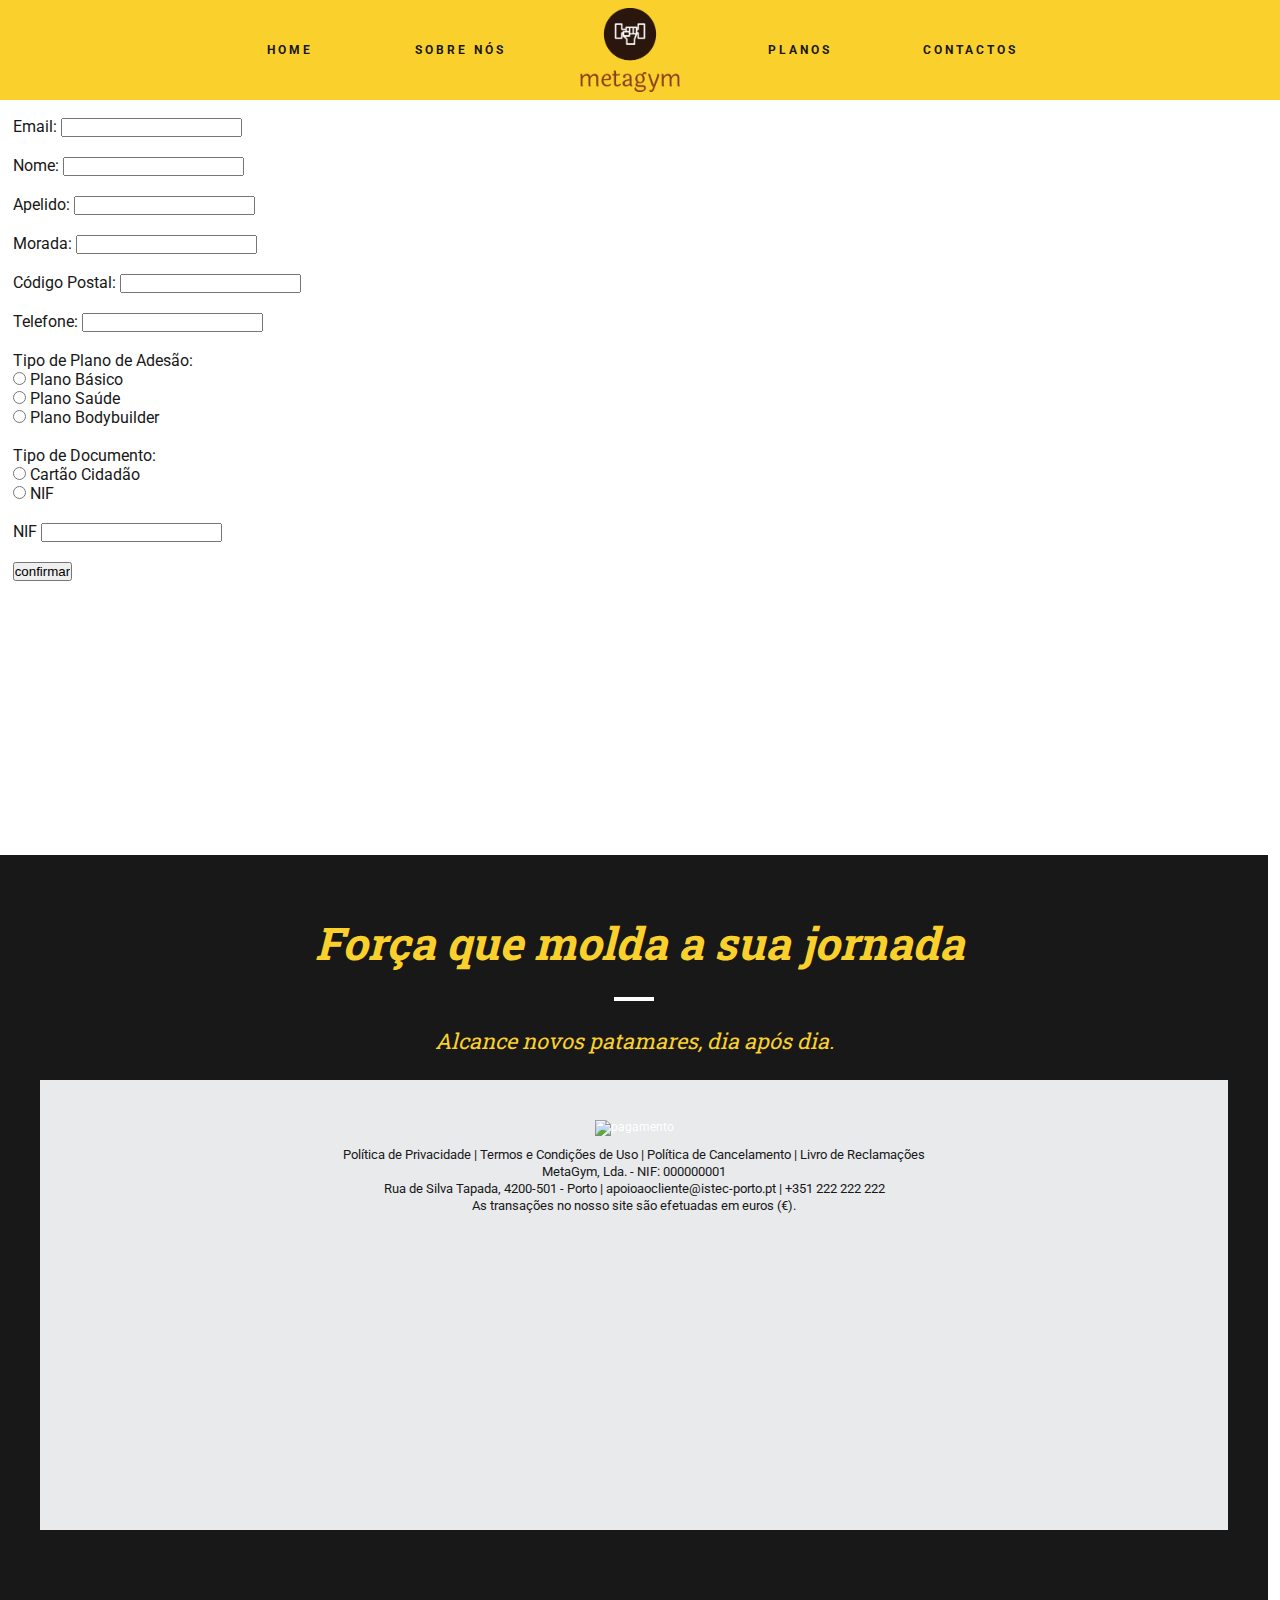
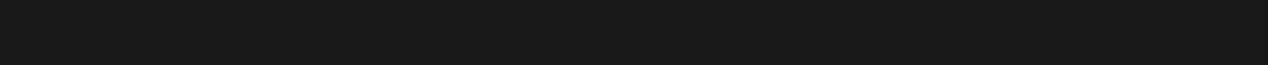
==== form.html @ 30f6b93d "form" ====
<!DOCTYPE html>
<html lang="pt">
<head>
    <meta charset="UTF-8">
    <meta name="viewport" content="width=device-width, initial-scale=1.0">
    <title>MetaGym</title>
    
    <link rel="preconnect" href="https://fonts.googleapis.com">
    <link rel="preconnect" href="https://fonts.gstatic.com" crossorigin>
    <link href="https://fonts.googleapis.com/css2?family=Archivo+Black&family=Roboto:wght@300;500;700&display=swap" rel="stylesheet">
    <link rel="preconnect" href="https://fonts.googleapis.com">
    <link rel="preconnect" href="https://fonts.gstatic.com" crossorigin>
    <link href="https://fonts.googleapis.com/css2?family=Roboto+Slab:wght@900&display=swap" rel="stylesheet">
    
    <link rel="stylesheet" type="text/css" href="css/style.css">
    <link rel="stylesheet" type="text/css" href="css/form.css">
    <link rel="stylesheet" type="text/css" href="css/info.css">
    
</head>
<body>  
    <section id="navBar">
        <header class="nav">
            <nav class="menu">
                <ul>
                    <li>
                        <a href="#slider">
                            Home
                        </a>
                    </li>
                    <li>
                        <a href="#about">
                            Sobre nós
                        </a>
                    </li>
                    <li>
                        <a href="#home">
                            <img src="images/Logo.png" alt="MetaGym">
                        </a>
                    </li>
                    <li >
                        <a href="#plans">
                            Planos
                        </a>
                    </li>
                    <li>
                        <a href="#info">
                            Contactos
                        </a>
                    </li>
                </ul>
                 
            </nav>
        </header>
    </section>
    <section class="form" id="form">
        <h2>Formulário de Adesão</h2>
        <form action="/submit_form" method="post">

            <label for="email">Email:</label>
            <input type="email" id="email" name="email" required><br><br>

            <label for="nome">Nome:</label>
            <input type="text" id="nome" name="nome" required><br><br>

            <label for="apelido">Apelido:</label>
            <input type="text" id="apelido" name="apelido" required><br><br>

            <label for="morada">Morada:</label>
            <input type="text" id="morada" name="morada" required><br><br>

            <label for="codigo_postal">Código Postal:</label>
            <input type="text" id="codigo_postal" name="codigo_postal" required><br><br>

            <label for="telefone">Telefone:</label>
            <input type="tel" id="telefone" name="telefone" required><br><br>

            <label for="tipo_plano">Tipo de Plano de Adesão:</label><br>
            <input type="radio" id="plano_basico" name="tipo_plano" value="plano_basico">
            <label for="plano_basico">Plano Básico</label><br>
            <input type="radio" id="plano_saude" name="tipo_plano" value="plano_saude">
            <label for="plano_saude">Plano Saúde</label><br>
            <input type="radio" id="plano_bodybuilder" name="tipo_plano" value="plano_bodybuilder">
            <label for="plano_bodybuilder">Plano Bodybuilder</label><br><br>

            <label for="tipo_documento">Tipo de Documento:</label><br>
            <input type="radio" id="cartao_cidadao" name="tipo_documento" value="cartao_cidadao">
            <label for="cartao_cidadao">Cartão Cidadão</label><br>
            <input type="radio" id="nif" name="tipo_documento" value="nif">
            <label for="nif">NIF</label><br><br>

            <label for="numero_contribuinte">NIF</label>
            <input type="text" id="numero_contribuinte" name="numero_contribuinte" required><br><br>

            <input type="submit" value="confirmar">
        </form>
    </section>
    <section id="info">
        <h3> Força que molda a sua jornada </h3>

        <div class="underLine"></div>

        <span>Alcance novos patamares, dia após dia.</span>
        
        <footer class="footer">
            <img src="https://cdn.fitnessup.pt/themes/fitnessup/images/logos-easypay.png" alt="pagamento">

            <p>
                <a target="_blank" href="">Política de Privacidade </a>
                    | 
                <a target="_blank" href="">Termos e Condições de Uso</a>
                    | 
                <a target="_blank" href="">Política de Cancelamento</a>
                    |
                <a target="_blank" href="https://www.livroreclamacoes.pt/Inicio/">Livro de Reclamações</a>
            </p>

            <p>
                MetaGym, Lda. - NIF: 000000001
            </p>

            <p>
                Rua de Silva Tapada, 4200-501 - Porto | apoioaocliente@istec-porto.pt | +351 222 222 222
            </p>

            <p>
                As transações no nosso site são efetuadas em euros (€).
            </p>

            <div class="footerInfos">        
                <div class="logo">    
                    <ul class="mediaLogos">
                        <li>
                            <a target="_blank" href="http://www.instagram.com/">
                                <i class="fa-brands fa-instagram fa-xl" style="color: #181818;"></i>
                            </a>
                            <a target="_blank" href="http://www.facebook.com">
                                <i class="fa-brands fa-square-facebook fa-xl" style="color: #181818;"></i>
                            </a>
                            <a target="_blank" href="https://wa.me/+351937721482">
                                <i class="fa-brands fa-whatsapp fa-xl" style="color: #181818;"></i>
                            </a>
                        </li>
                    </ul>
                </div>
            </div>
            
        </footer>
    </section>


    <script src="script.js"></script>
</body>
</html>
---- css/style.css ----
:root{
    --color-primary:  #181818;
    --color-secundary: #FAD02C;
    --color-terciary: #E9EAEC;

}

* {
    margin: 0;
    padding: 0;
    box-sizing: border-box;
}

body {
    font-family: 'Roboto', sans-serif;
    width: 99.1vw;
    height: 100vh;
    margin: 0;
    padding: 0;
    overflow-x: hidden;
    box-sizing: border-box;
}

/* HEADER Styles */

#navBar {
    background-color: var(--color-primary);
    line-height: 0;
}

#navBar header {
    color:var(--color-primary);
    position: fixed;
    width: 100vw;
    top: 0;
    z-index: 1;
}

#navBar header nav {
    background-color: var(--color-secundary);
    display: flex;
    justify-content: center;

}

#navBar header nav ul {
    list-style: none;
    margin: 0;
    padding: 0;
    display: flex;
}

#navBar header nav li {
    display: flex;
    align-items: center;
    justify-content: center;
    width: 150px;
    margin-right: 20px;
    transition: transform 0.2s;
}

#navBar header nav li:hover {
    color: var(--color-secondary);
    transform: translateY(-3px);
}

#navBar header nav li .adesao {
    border: #FAD02C solid 1px;
}



#navBar header nav li a {
    text-transform: uppercase;
    text-decoration: none;
    font-weight: bold;
    font-size: 12px;
    letter-spacing: 3px;
    padding: 8px;
    color: inherit;
    text-decoration: none;
}

#navBar header nav li a img {
    width: 100px;
    overflow: clip;
    overflow-clip-margin: content-box;
}

.menu-toggle {
    display: none;
    font-size: 20px;
    cursor: pointer;
}



/*INFO/CONTACTS STYLES*/
---- css/form.css ----
.form {
    color: var(--color-primary);
    width: 100%;
    height: 95vh;
}

form {
    margin-top: 7%;
    margin-left: 1%;
}

input {
    border-radius: 2px black solid;
}
---- css/info.css ----
section#info {
    width: 99.1vw;
    height: 90vh;
    background-color: var(--color-primary);
    color: white;
    padding: 40px;
    text-align: center;
    font-size: 12px;
}

h3 {
    margin-top: 2vh;
    margin-left: -35px; /*alinhamento com o meio da pag e com a logo do header (não ideal)*/
    height: 6.5vh;
    width: 99.1vw;
    color: var(--color-secundary);
    font-size: 5vh;
    font-style: italic;
    font-family: 'Roboto Slab', serif;
}

div.underLine {
    width: 40px;
    height: 4px;
    margin: 25px auto;
    background-color: white;
    z-index: 3;
}

span {
    margin-top: 2vh;
    height: 6.5vh;
    width: 99.1vw;
    color: var(--color-secundary);
    font-size: 2.4vh;
    font-style: italic;
    font-family: 'Roboto Slab', serif;
}

.footer {
    height: 50vh;
    margin-top: 2vw;
    background-color: var(--color-terciary);
    padding: 40px;
}

.footer img {
    width: 30vw;
    margin-bottom: 10px;
}

.footer p {
    font-size: small;
    padding: 1px;
    color: var(--color-primary);
}

.footer p a {
    text-decoration: none;
    color: var(--color-primary);

}

.footer p a:hover {
    color: var(--color-secundary);
}


.footerInfos {
    display: flex;
    justify-content: center;
    align-items: center;
    color: var(--color-primary);
    padding: 40px;
    text-align: center;
    font-size: 12px;
}

.footerImg {
    float: left;
}

.footerImg img {
    width: 70px;
    height: 20%;
}

.sectionList {
    float: left;
}

.sectionList li {
    list-style: none;
}

.sectionList a {
    color: currentColor;
    text-decoration: none;
}

.sectionList a:hover {
    color: var(--color-secundary);
}

.logo {
    display: flex;
}


.mediaLogos li {
    list-style: none;
}

.mediaLogos a {
    color: currentColor;
    text-decoration: none;
}

.mediaLogos .fa-brands {
    font-size: 30px;
    margin-right: 10px;
    width: 20px;
    height: 20px;
}

.mediaLogos .fa-brands:hover {
    color: var(--color-secundary)!important;
}
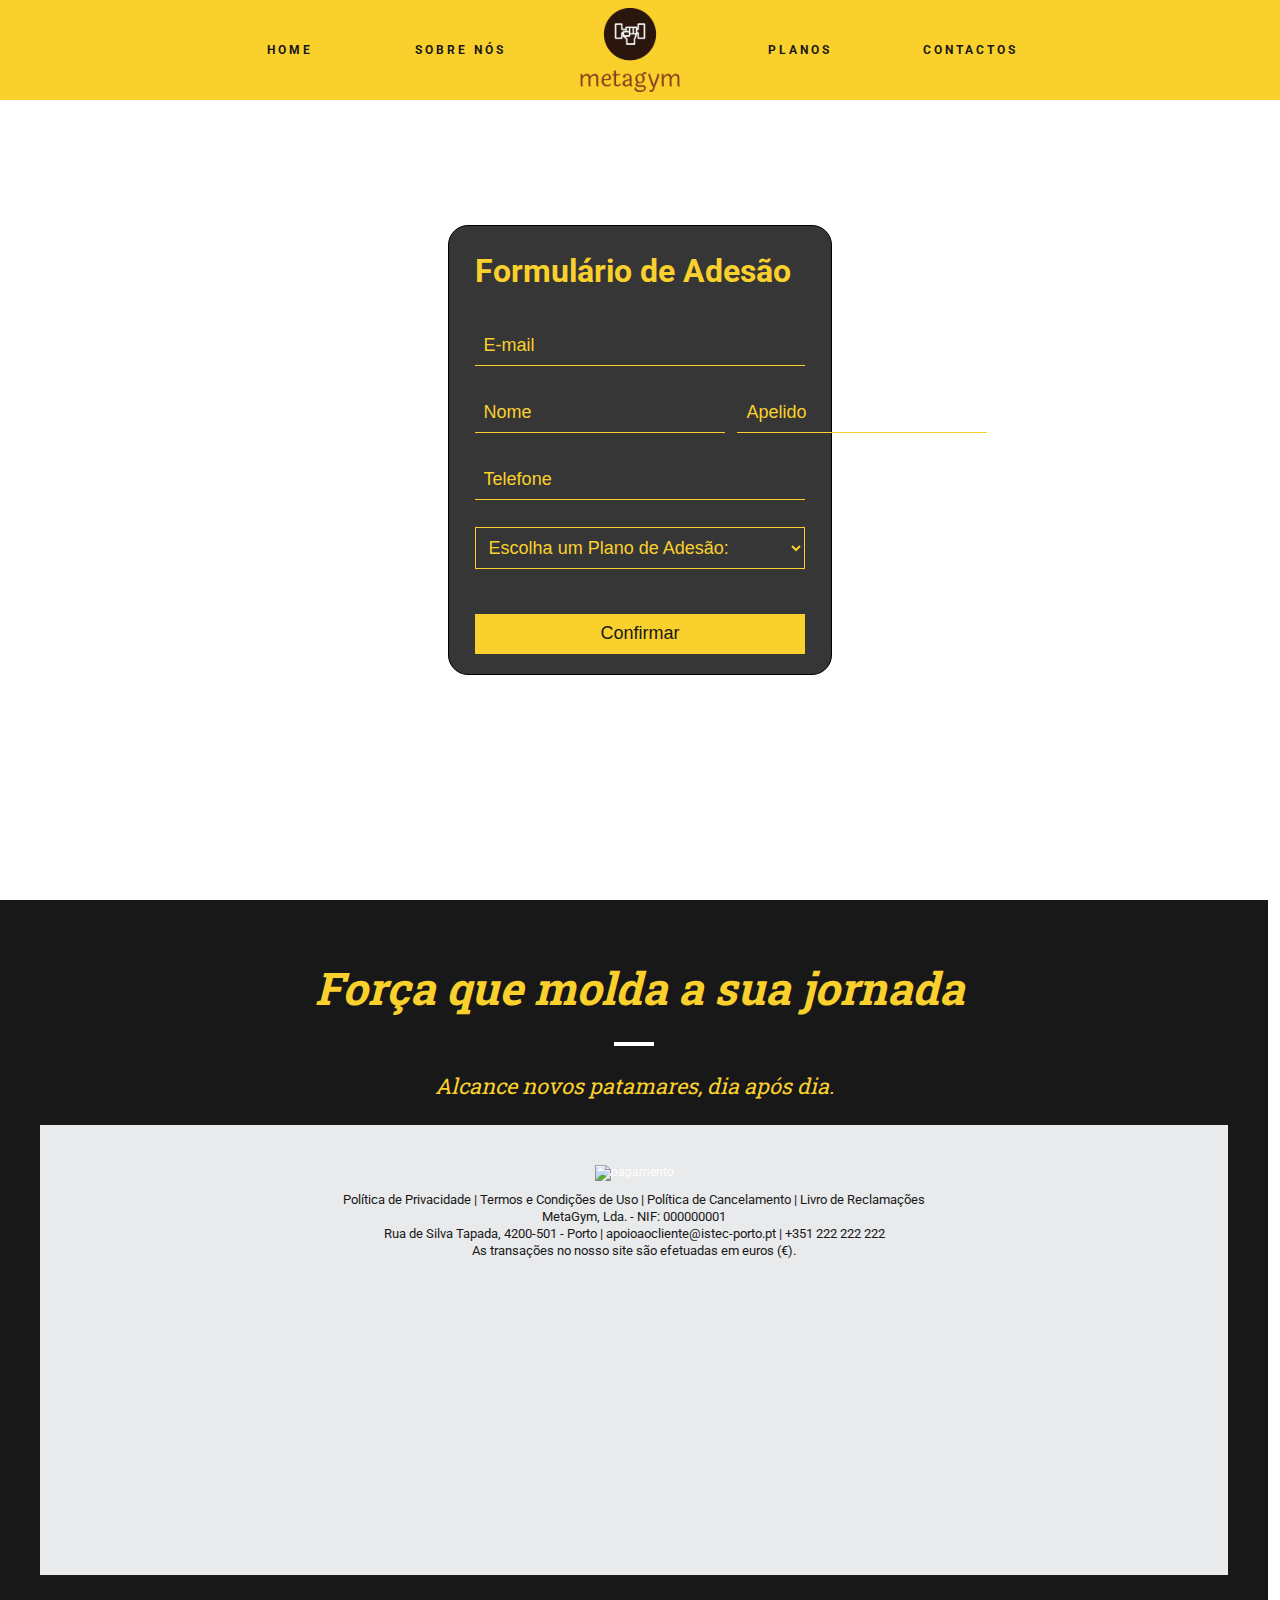
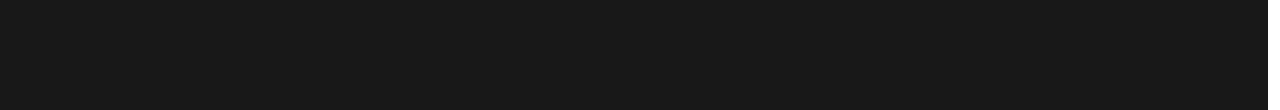
==== commit ad4759ec: "adiçao direcionamento Login" ====
--- a/form.html
+++ b/form.html
@@ -52,46 +52,29 @@
             </nav>
         </header>
     </section>
-    <section class="form" id="form">
-        <h2>Formulário de Adesão</h2>
-        <form action="/submit_form" method="post">
+    <section class="formSec" id="form">
+        <form action="/submit_form" method="post" class="form">
 
-            <label for="email">Email:</label>
-            <input type="email" id="email" name="email" required><br><br>
+            <h1>Formulário de Adesão</h1>
+            <div style="display: flex; justify-content: center; flex-direction: column;">
+                <input type="email" id="email" name="email" required placeholder="E-mail">
 
-            <label for="nome">Nome:</label>
-            <input type="text" id="nome" name="nome" required><br><br>
+                <div style="display: flex;">
+                    <input type="text" id="nome" name="nome" required placeholder="Nome">
+                    <input type="text" id="apelido" name="apelido" required placeholder="Apelido">
+                </div>
+                <input type="tel" id="telefone" name="telefone" required placeholder="Telefone">
 
-            <label for="apelido">Apelido:</label>
-            <input type="text" id="apelido" name="apelido" required><br><br>
 
-            <label for="morada">Morada:</label>
-            <input type="text" id="morada" name="morada" required><br><br>
+                <select name="" id="cmbPlanos" class="cmbPlanos">
+                    <option value="" selected disabled>Escolha um Plano de Adesão:</option>
+                    <option value="PlanoBasico">Plano Básico</option>
+                    <option value="PlanoSaude">Plano Saúde</option>
+                    <option value="PlanoBodybuilder">Plano Bodybuilder</option>
+                </select>
 
-            <label for="codigo_postal">Código Postal:</label>
-            <input type="text" id="codigo_postal" name="codigo_postal" required><br><br>
-
-            <label for="telefone">Telefone:</label>
-            <input type="tel" id="telefone" name="telefone" required><br><br>
-
-            <label for="tipo_plano">Tipo de Plano de Adesão:</label><br>
-            <input type="radio" id="plano_basico" name="tipo_plano" value="plano_basico">
-            <label for="plano_basico">Plano Básico</label><br>
-            <input type="radio" id="plano_saude" name="tipo_plano" value="plano_saude">
-            <label for="plano_saude">Plano Saúde</label><br>
-            <input type="radio" id="plano_bodybuilder" name="tipo_plano" value="plano_bodybuilder">
-            <label for="plano_bodybuilder">Plano Bodybuilder</label><br><br>
-
-            <label for="tipo_documento">Tipo de Documento:</label><br>
-            <input type="radio" id="cartao_cidadao" name="tipo_documento" value="cartao_cidadao">
-            <label for="cartao_cidadao">Cartão Cidadão</label><br>
-            <input type="radio" id="nif" name="tipo_documento" value="nif">
-            <label for="nif">NIF</label><br><br>
-
-            <label for="numero_contribuinte">NIF</label>
-            <input type="text" id="numero_contribuinte" name="numero_contribuinte" required><br><br>
-
-            <input type="submit" value="confirmar">
+                <input type="submit" value="Confirmar">
+            </div>
         </form>
     </section>
     <section id="info">
@@ -146,8 +129,6 @@
             
         </footer>
     </section>
-
-
     <script src="script.js"></script>
 </body>
 </html>--- a/css/style.css
+++ b/css/style.css
@@ -9,6 +9,10 @@
     margin: 0;
     padding: 0;
     box-sizing: border-box;
+}
+
+html {
+    scroll-behavior: smooth;
 }
 
 body {
--- a/css/form.css
+++ b/css/form.css
@@ -1,14 +1,54 @@
-.form {
+.formSec{
+    width: 100vw;
+    height: 100vh;
+    display: flex;
+    justify-content: center;
+    align-items: center;
+}
+.form{
+    border: 1px solid black;
+    background-color: #363636;
+    color: var(--color-secundary);
+    font-family: 'Roboto', sans-serif;
+    border-radius: 20px;
+    width: 30%;
+    height: 50%;
+    display: flex;
+    flex-direction: column;
+    padding: 2vw;
+}
+h1{
+    margin-bottom: 4vh;
+}
+input{
+    padding: 1vh;
+    background-color: transparent;
+    border-top: none;
+    border-left: none;
+    border-right: none;
+    border-bottom: 1px solid var(--color-secundary) ;
+    margin-bottom: 3vh;
+    font-size: 18px;
+    color: var(--color-secundary);
+}
+#nome{
+    margin-right: 1vw;
+}
+input::placeholder{
+    color: var(--color-secundary);
+    font-size: 18px;
+
+}
+input[type=submit]{
+    background-color: #FAD02C;
     color: var(--color-primary);
-    width: 100%;
-    height: 95vh;
+    margin-top: 5vh;
+}
+select{
+    padding: 1vh;
+    color: var(--color-secundary);
+    background-color: #363636;
+    border: 1px solid var(--color-secundary) ;
+    font-size: 18px;
 }
 
-form {
-    margin-top: 7%;
-    margin-left: 1%;
-}
-
-input {
-    border-radius: 2px black solid;
-}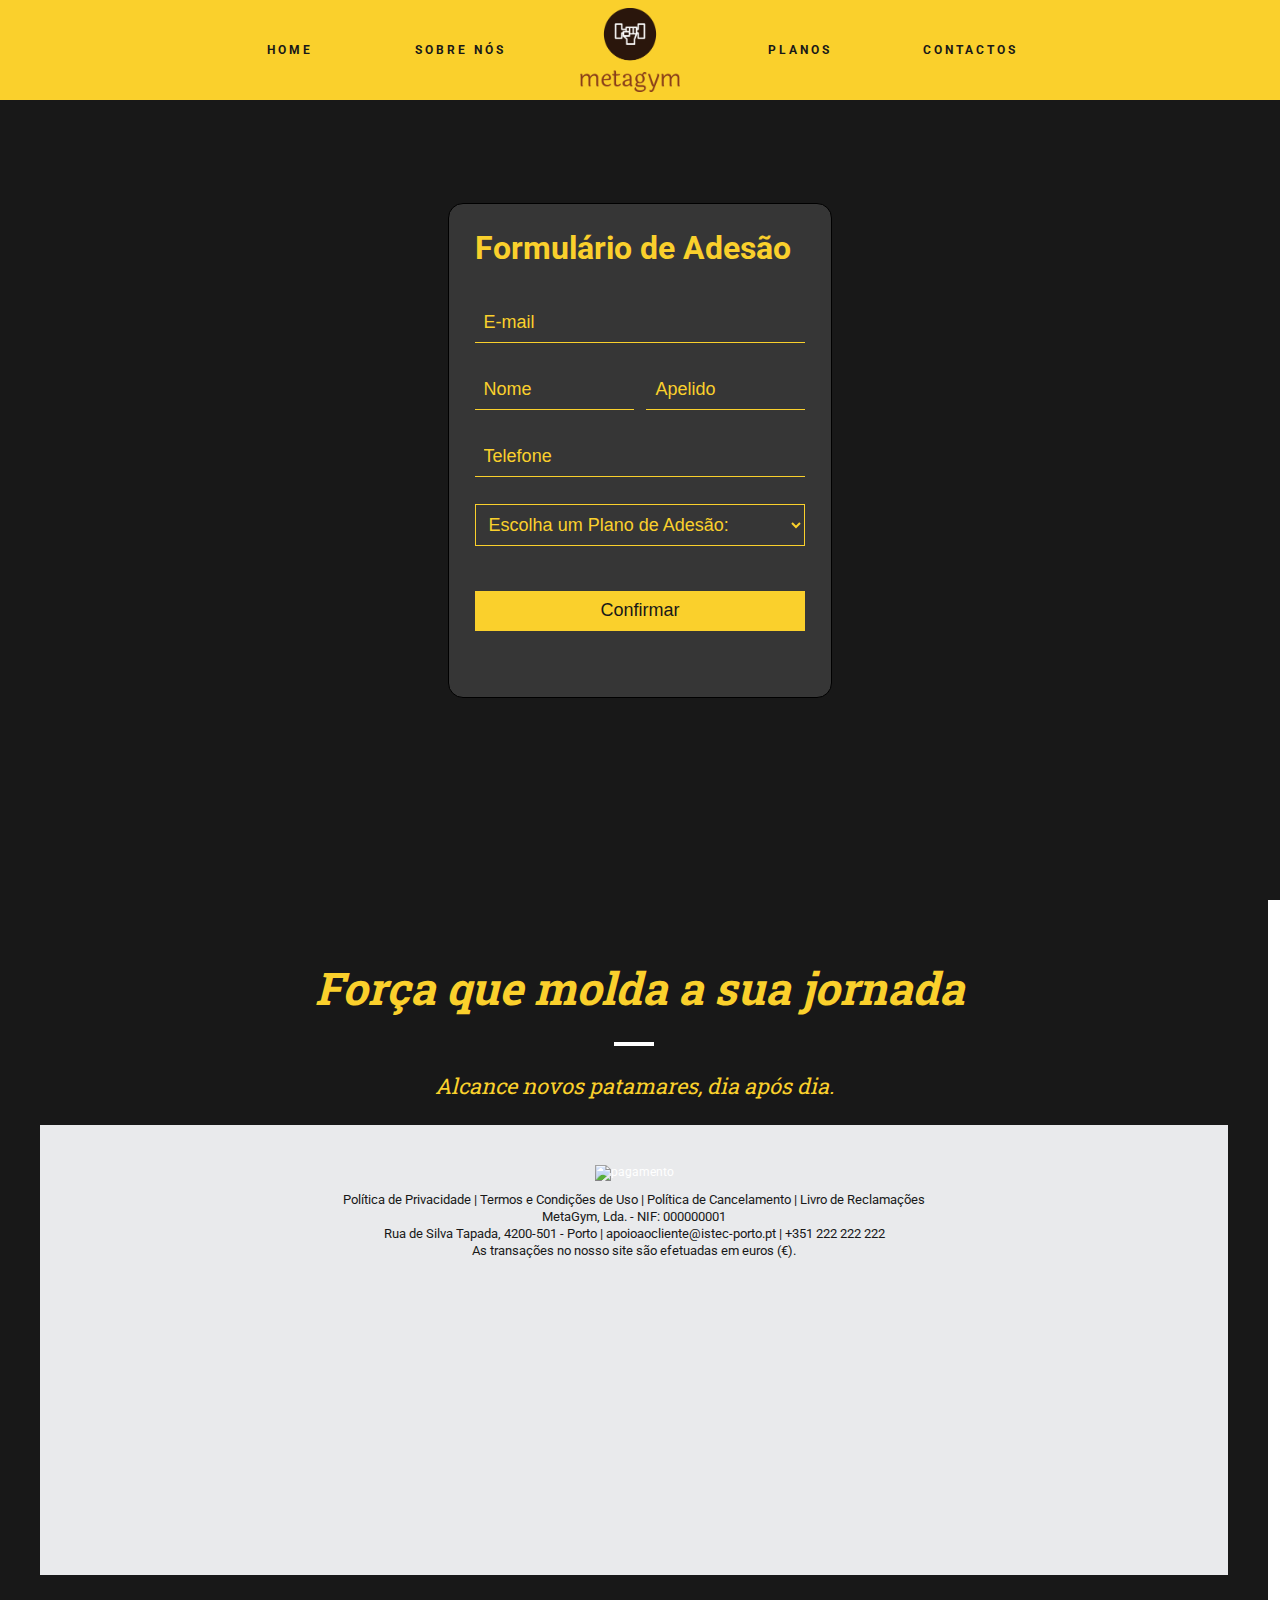
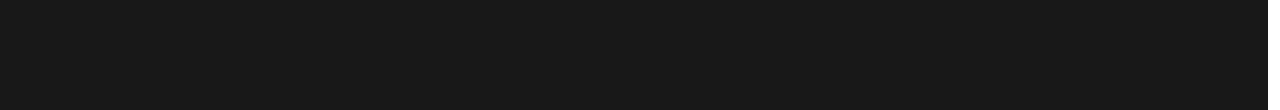
==== commit 76d4bce5: "fixes" ====
--- a/form.html
+++ b/form.html
@@ -23,27 +23,27 @@
             <nav class="menu">
                 <ul>
                     <li>
-                        <a href="#slider">
+                        <a href="index.html">
                             Home
                         </a>
                     </li>
                     <li>
-                        <a href="#about">
+                        <a href="index.html/">
                             Sobre nós
                         </a>
                     </li>
                     <li>
-                        <a href="#home">
+                        <a href="index.html/">
                             <img src="images/Logo.png" alt="MetaGym">
                         </a>
                     </li>
                     <li >
-                        <a href="#plans">
+                        <a href="index.html/">
                             Planos
                         </a>
                     </li>
                     <li>
-                        <a href="#info">
+                        <a href="index.html/">
                             Contactos
                         </a>
                     </li>
--- a/css/form.css
+++ b/css/form.css
@@ -4,15 +4,16 @@
     display: flex;
     justify-content: center;
     align-items: center;
+    background-color: var(--color-primary);
 }
 .form{
     border: 1px solid black;
     background-color: #363636;
     color: var(--color-secundary);
     font-family: 'Roboto', sans-serif;
-    border-radius: 20px;
+    border-radius: 15px;
     width: 30%;
-    height: 50%;
+    height: 55%;
     display: flex;
     flex-direction: column;
     padding: 2vw;
@@ -39,6 +40,9 @@
     font-size: 18px;
 
 }
+input[type=text]{
+    width: 50%;
+}
 input[type=submit]{
     background-color: #FAD02C;
     color: var(--color-primary);
